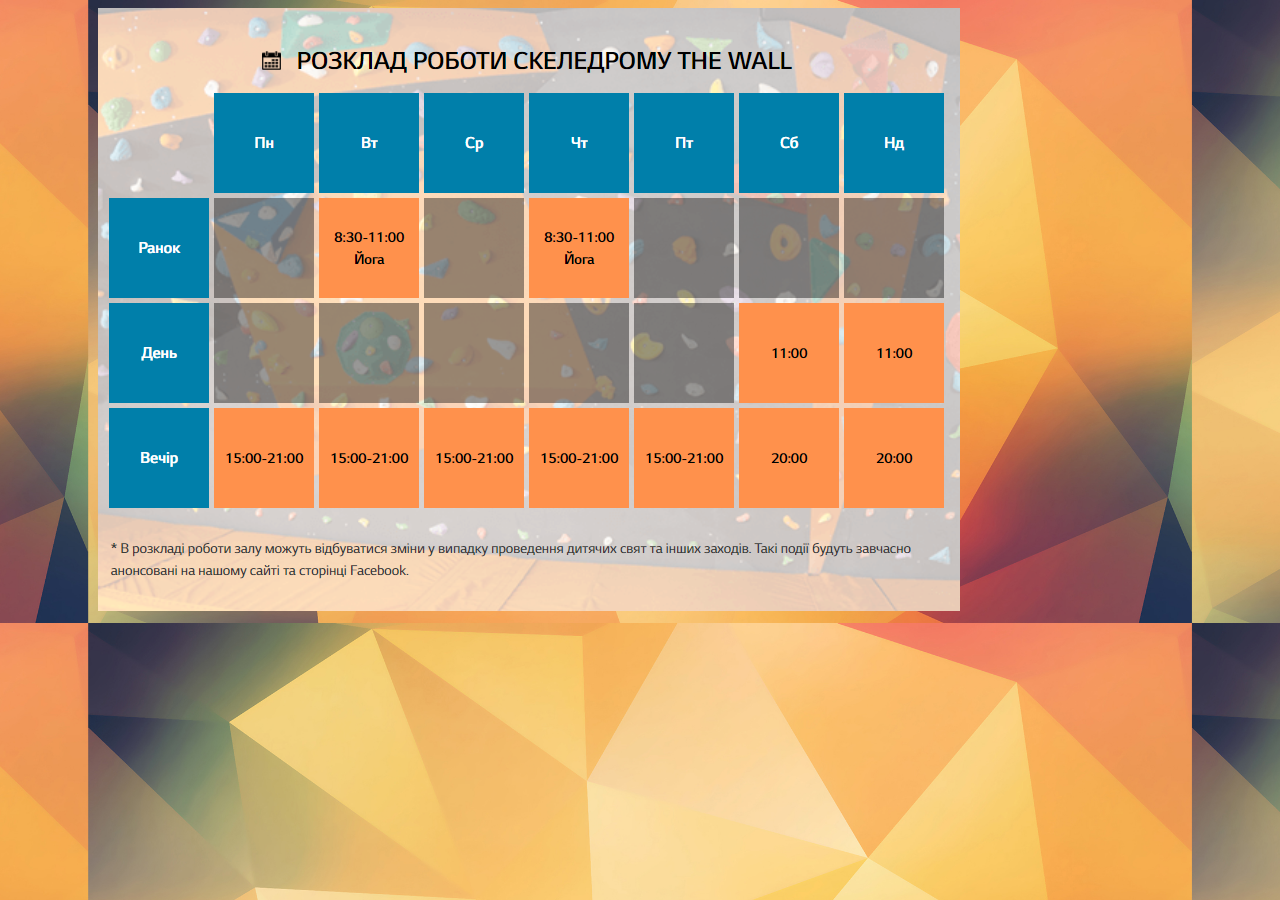
==== schedule.html @ b715fed5 "modify" ====
<!DOCTYPE html>
<html lang="uk">

<head>
  <title>Розклад</title>
  <meta charset="utf-8">
  <meta charset="utf-8">
  <meta name="viewport" content="width=device-width, initial-scale=1.0">
  <meta name="author" content="Stan Kleshnov">
  <link rel="icon" href="img/favicon.ico" type="image/x-icon">
  <link rel="schedule" href="schedule.html">
  <link rel="stylesheet" href="css/index.css">
</head>

<body>
  <div class="">
    <img class="schedule" src="img/schedule.png" alt="schedule-img">
  </div>
</body>

</html>
---- css/index.css ----
@import url('https://fonts.googleapis.com/css?family=Rubik');
html {
  font-family: 'Rubik', sans-serif;
  max-width: 1100px;
  margin: 0 auto;
  position: relative;
}

@media (max-width: 400px) {
  .jumbotron {
    color: black;
  }
}

body {
  background-image: url(../img/fon-main.jpg);
  background-size: cover;
  background-position: center;
}

main {
  margin-top: 5%;
  margin-left: 5%;
  display: grid;
  grid-template-columns: repeat(3, 1fr)
}

ul.socials li {
  margin-top: 10%;
  right: 0;
  display: inline;
  float: right;
}

ul.socials-footer li {
  margin-right: 20px;
  display: inline;
  float: right;
}

.fa {
  color: white;
  padding: 5px;
  font-size: 40px;
  text-align: center;
}

.fa:hover {
  opacity: 0.85;
  color: black;
}

.jumbotron {
  background-image: url(../img/main-foto-bg.jpg);
  background-size: cover;
  background-position: center;
}

.main-title {
  text-align: center;
}

input, textarea {
  width: 60%;
  float: right;
  margin-right: 10%;
}

.submit {
  width: 30%;
  height: 40px;
  margin-left: 45%;
  margin-top: 2%;
}

#title {
  text-align: center;
}

.column {
  margin: 10px;
  /* -webkit-column-width: 200px;
  -moz-column-width: 200px; */
  column-width: 200px;
  /* -webkit-column-count: 3;
  -moz-column-count: 3; */
  column-count: 3;
  /* -webkit-column-gap: 30px;
  -moz-column-gap: 30px; */
  column-gap: 30px;
  /* -webkit-column-rule: 1px solid #ccc;
  -moz-column-rule: 1px solid #ccc; */
  column-rule: 1px solid #ccc;
}

/* .entry-content {
  background: #351fdd;
} */

.navbar {
  font-size: 120%
}

.block {
  height: 100px;
  width: 10px%;
  /* background: red; */
  margin: 10px;
}

.block-logo {
  height: 100px;
  width: 100px;
  /* background: red; */
  margin: 10px;
}

.container-footer {
  display: grid;
  grid-template-columns: 1fr 1fr 1fr 1fr;
}

.container {
  display: grid;
}

.schedule {
  background-size: cover;
  background-position: center;
}

iframe {
  margin-top: 5%;
  height: 300px;
  width: 100%;
  border: 0;
}

form {
  margin-top: 5%;
}

footer {
  flex: 0 0 auto;
  height: 70px;
  border: 2px solid black;
  background-color: #1a1a1d;
  color: white;
  width: 100%;
  height: 200px;
}
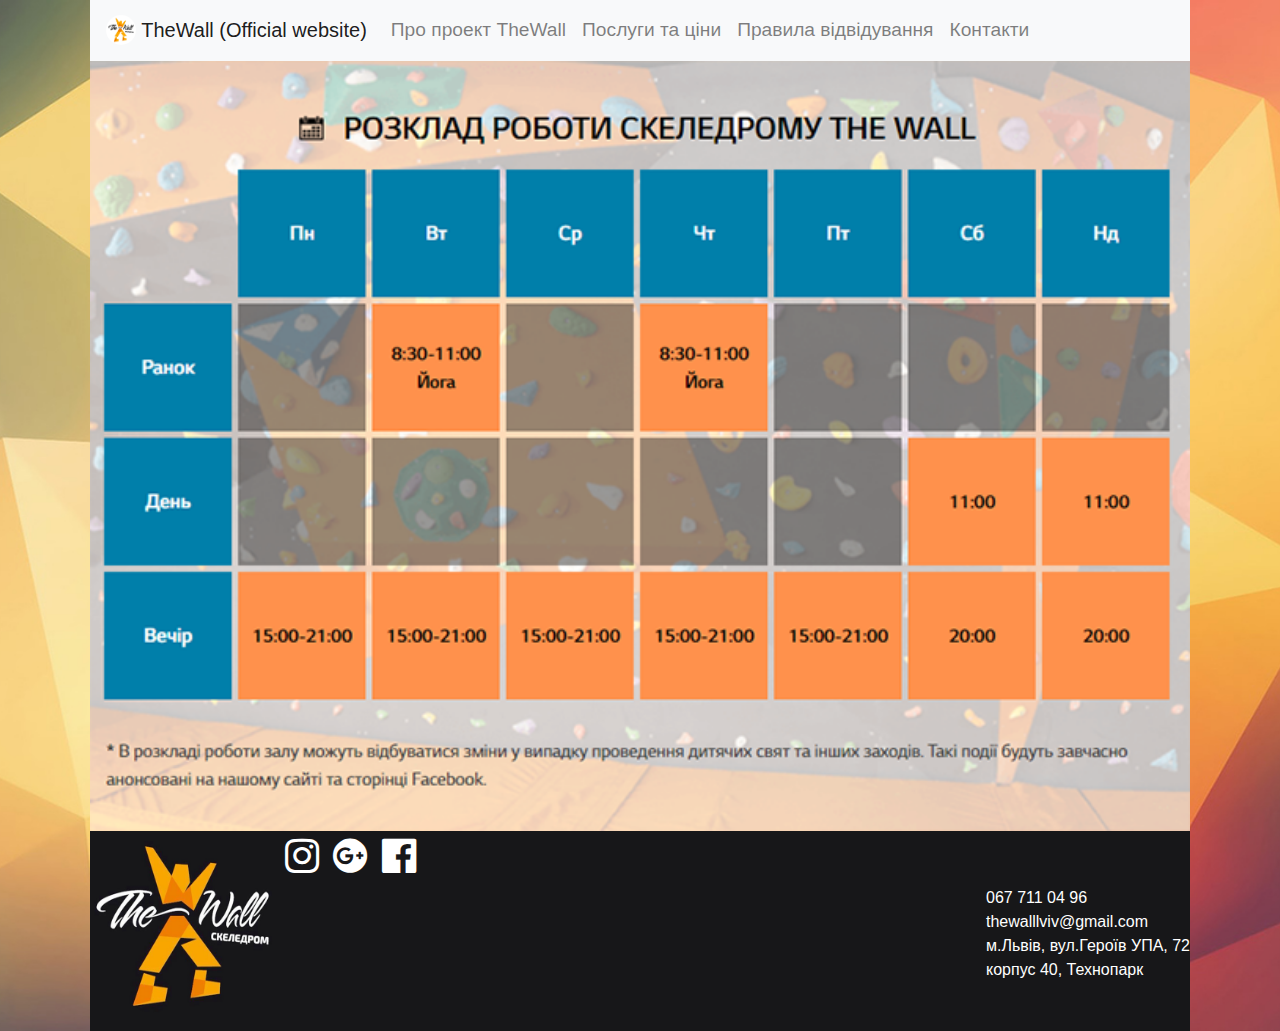
==== commit c9a89915: "main block is fixed" ====
--- a/schedule.html
+++ b/schedule.html
@@ -2,20 +2,71 @@
 <html lang="uk">
 
 <head>
-  <title>Розклад</title>
-  <meta charset="utf-8">
-  <meta charset="utf-8">
-  <meta name="viewport" content="width=device-width, initial-scale=1.0">
-  <meta name="author" content="Stan Kleshnov">
-  <link rel="icon" href="img/favicon.ico" type="image/x-icon">
-  <link rel="schedule" href="schedule.html">
-  <link rel="stylesheet" href="css/index.css">
+    <title>Розклад</title>
+    <meta charset="utf-8">
+    <meta name="viewport" content="width=device-width, initial-scale=1.0">
+    <meta name="author" content="Stan Kleshnov">
+    <link rel="icon" href="img/favicon.ico" type="image/x-icon">
+    <link rel="stylesheet" href="https://maxcdn.bootstrapcdn.com/bootstrap/4.0.0/css/bootstrap.min.css" integrity="sha384-Gn5384xqQ1aoWXA+058RXPxPg6fy4IWvTNh0E263XmFcJlSAwiGgFAW/dAiS6JXm" crossorigin="anonymous">
+    <link rel="stylesheet" href="https://cdnjs.cloudflare.com/ajax/libs/font-awesome/4.7.0/css/font-awesome.min.css">
+    <link rel="stylesheet" href="css/index.css">
 </head>
 
 <body>
-  <div class="">
+    <nav class="navbar navbar-expand-lg navbar-light bg-light">
+        <a class="navbar-brand" href="http://the-wall.com.ua/">
+					 <img src="img/logo-thewall.jpg" width="30" height="30" class="d-inline-block align-top rounded-circle" alt="Official website">
+						TheWall (Official website)
+					</a>
+        <button class="navbar-toggler" type="button" data-toggle="collapse" data-target="#navbarNav" aria-controls="navbarNav" aria-expanded="false" aria-label="Toggle navigation">
+			    <span class="navbar-toggler-icon"></span>
+			  </button>
+        <div class="collapse navbar-collapse" id="navbarNav">
+            <ul class="navbar-nav">
+                <li class="nav-item">
+                    <a class="nav-link" href="http://the-wall.com.ua/pro-proekt-the-wall">Про проект TheWall<span class="sr-only">(current)</span></a>
+                </li>
+                <li class="nav-item">
+                    <a class="nav-link" href="http://the-wall.com.ua/poslugi-ta-tsini">Послуги та ціни</a>
+                </li>
+                <li class="nav-item">
+                    <a class="nav-link" href="http://the-wall.com.ua/pravila-vidviduvannya">Правила відвідування</a>
+                </li>
+                <li class="nav-item">
+                    <a class="nav-link" href="http://the-wall.com.ua/kontakty">Контакти</a>
+                </li>
+            </ul>
+        </div>
+    </nav>
     <img class="schedule" src="img/schedule.png" alt="schedule-img">
-  </div>
+    <footer>
+
+        <div class="block-logo">
+            <img src="img/logo-thewall-black.jpg" width="190" height="190" class="d-inline-block align-top rounded-circle" alt="Official website">
+        </div>
+
+        <!-- <div class="block"><a href="https://github.com/" class="fa fa-github"></a></div> -->
+
+        <div class="contacts-footer">
+            067 711 04 96
+            <br> thewalllviv@gmail.com
+            <br> м.Львів, вул.Героїв УПА, 72
+            <br> корпус 40, Технопарк
+            <br>
+        </div>
+
+
+        <a href="https://www.instagram.com/thewalllviv/" class="fa fa-instagram"></a>
+
+        <a href="https://plus.google.com/u/3/+TheWallLviv" class="fa fa-google-plus-official"></a>
+
+        <a href="https://www.facebook.com/thewalllviv" class="fa fa-facebook-official"></a>
+
+    </footer>
+    <script src="https://code.jquery.com/jquery-3.3.1.min.js" integrity="sha256-FgpCb/KJQlLNfOu91ta32o/NMZxltwRo8QtmkMRdAu8=" crossorigin="anonymous">
+    </script>
+    <script src="https://cdnjs.cloudflare.com/ajax/libs/popper.js/1.12.9/umd/popper.min.js" integrity="sha384-ApNbgh9B+Y1QKtv3Rn7W3mgPxhU9K/ScQsAP7hUibX39j7fakFPskvXusvfa0b4Q" crossorigin="anonymous"></script>
+    <script src="https://maxcdn.bootstrapcdn.com/bootstrap/4.0.0/js/bootstrap.min.js" integrity="sha384-JZR6Spejh4U02d8jOt6vLEHfe/JQGiRRSQQxSfFWpi1MquVdAyjUar5+76PVCmYl" crossorigin="anonymous"></script>
 </body>
 
 </html>
--- a/css/index.css
+++ b/css/index.css
@@ -8,7 +8,7 @@
 
 @media (max-width: 400px) {
   .jumbotron {
-    color: black;
+    color: red;
   }
 }
 
@@ -16,6 +16,7 @@
   background-image: url(../img/fon-main.jpg);
   background-size: cover;
   background-position: center;
+  background-repeat: no-repeat;
 }
 
 main {
@@ -25,15 +26,45 @@
   grid-template-columns: repeat(3, 1fr)
 }
 
+.schedule {
+  width: 100%;
+  background: url(https://wallpapershome.ru/images/pages/pic_hs/225.jpg);
+}
+
+@media (max-width: 400px) {
+  main {
+    color: red;
+    margin-top: 5%;
+    margin-left: 5%;
+    display: block;
+  }
+  .card {
+    margin-top: 3%;
+    padding: 5%;
+    margin: auto;
+    margin-top: 10px;
+  }
+}
+
+@media (max-width: 800px) {
+  main {
+    color: blue;
+    margin-top: 5%;
+    margin-left: 5%;
+    display: block;
+  }
+  .card {
+    margin-top: 10%;
+    padding: 2%;
+    width: 100%;
+    margin: auto;
+    margin-top: 10px;
+  }
+}
+
 ul.socials li {
   margin-top: 10%;
   right: 0;
-  display: inline;
-  float: right;
-}
-
-ul.socials-footer li {
-  margin-right: 20px;
   display: inline;
   float: right;
 }
@@ -58,6 +89,7 @@
 
 .main-title {
   text-align: center;
+  margin-top: 3%;
 }
 
 input, textarea {
@@ -73,29 +105,13 @@
   margin-top: 2%;
 }
 
-#title {
-  text-align: center;
-}
-
 .column {
   margin: 10px;
-  /* -webkit-column-width: 200px;
-  -moz-column-width: 200px; */
   column-width: 200px;
-  /* -webkit-column-count: 3;
-  -moz-column-count: 3; */
   column-count: 3;
-  /* -webkit-column-gap: 30px;
-  -moz-column-gap: 30px; */
   column-gap: 30px;
-  /* -webkit-column-rule: 1px solid #ccc;
-  -moz-column-rule: 1px solid #ccc; */
   column-rule: 1px solid #ccc;
 }
-
-/* .entry-content {
-  background: #351fdd;
-} */
 
 .navbar {
   font-size: 120%
@@ -104,48 +120,38 @@
 .block {
   height: 100px;
   width: 10px%;
-  /* background: red; */
   margin: 10px;
 }
 
 .block-logo {
-  height: 100px;
-  width: 100px;
-  /* background: red; */
-  margin: 10px;
-}
-
-.container-footer {
-  display: grid;
-  grid-template-columns: 1fr 1fr 1fr 1fr;
-}
-
-.container {
-  display: grid;
-}
-
-.schedule {
-  background-size: cover;
-  background-position: center;
+  float: left;
 }
 
 iframe {
-  margin-top: 5%;
   height: 300px;
   width: 100%;
   border: 0;
 }
 
 form {
-  margin-top: 5%;
+  margin-top: 3%;
+  margin: 5%
+}
+
+#title {
+  text-align: center;
 }
 
 footer {
   flex: 0 0 auto;
   height: 70px;
-  border: 2px solid black;
-  background-color: #1a1a1d;
+  background-color: #171719;
   color: white;
   width: 100%;
   height: 200px;
 }
+
+.contacts-footer {
+  padding-top: 5%;
+  float: right;
+}
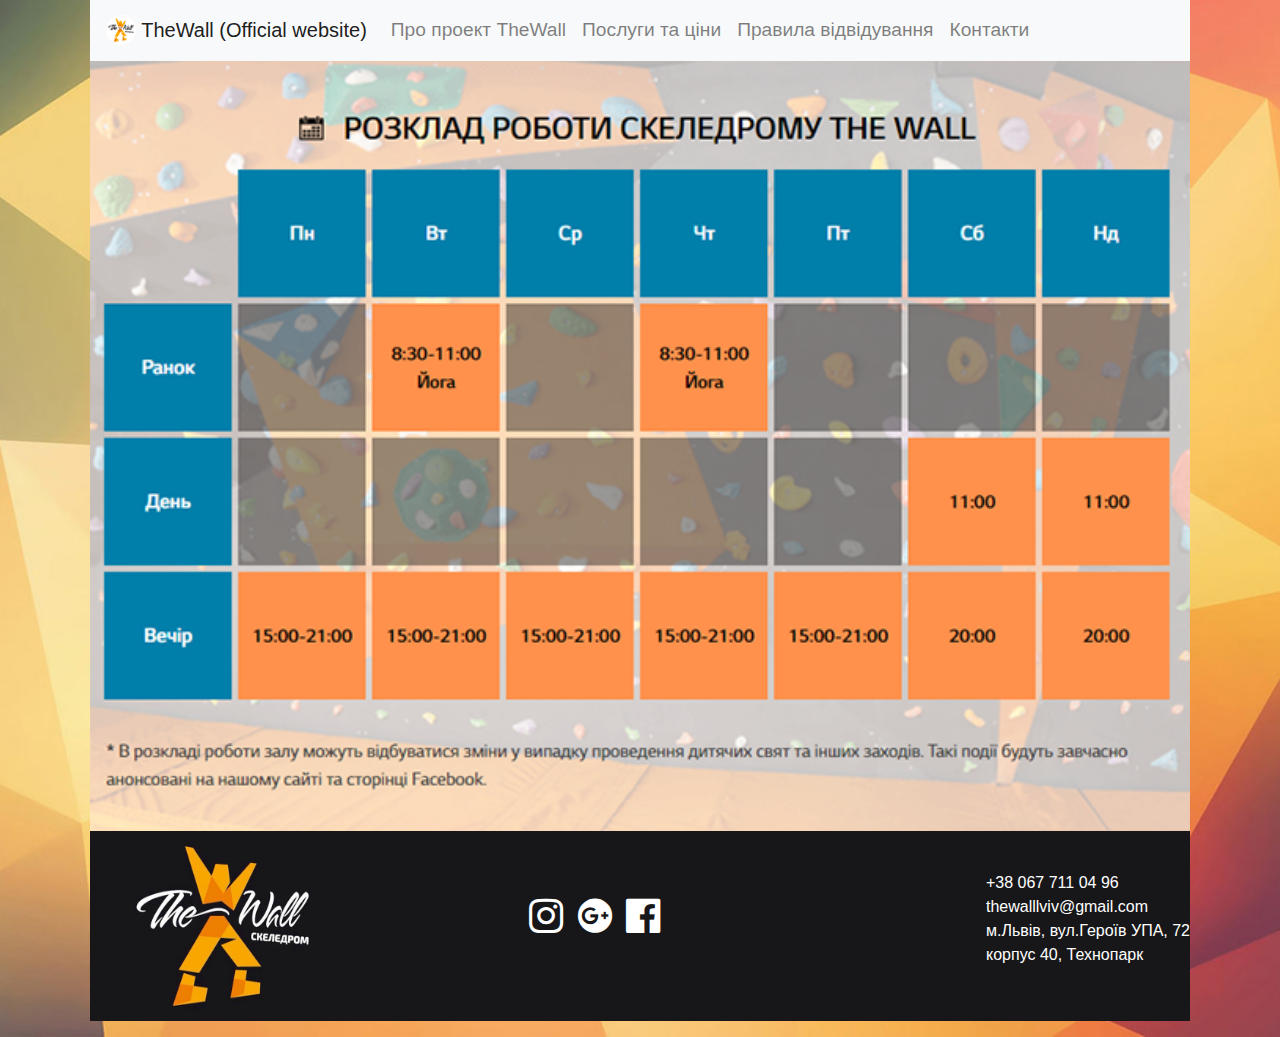
==== commit d6d07851: "modify photo size" ====
--- a/schedule.html
+++ b/schedule.html
@@ -40,28 +40,21 @@
     </nav>
     <img class="schedule" src="img/schedule.png" alt="schedule-img">
     <footer>
-
-        <div class="block-logo">
-            <img src="img/logo-thewall-black.jpg" width="190" height="190" class="d-inline-block align-top rounded-circle" alt="Official website">
-        </div>
-
-        <!-- <div class="block"><a href="https://github.com/" class="fa fa-github"></a></div> -->
-
-        <div class="contacts-footer">
-            067 711 04 96
-            <br> thewalllviv@gmail.com
-            <br> м.Львів, вул.Героїв УПА, 72
-            <br> корпус 40, Технопарк
-            <br>
-        </div>
-
-
-        <a href="https://www.instagram.com/thewalllviv/" class="fa fa-instagram"></a>
-
-        <a href="https://plus.google.com/u/3/+TheWallLviv" class="fa fa-google-plus-official"></a>
-
-        <a href="https://www.facebook.com/thewalllviv" class="fa fa-facebook-official"></a>
-
+        <ul>
+            <li class="footer-logo">
+                <img src="img/logo-thewall-black.jpg" width="190" height="190" class="d-inline-block rounded-circle" alt="Official website"></li>
+            <li class="footer-social">
+                <a href="https://www.instagram.com/thewalllviv/" class="fa fa-instagram"></a>
+                <a href="https://plus.google.com/u/3/+TheWallLviv" class="fa fa-google-plus-official"></a>
+                <a href="https://www.facebook.com/thewalllviv" class="fa fa-facebook-official"></a>
+            </li>
+            <li class="footer-contacts">
+                +38 067 711 04 96
+                <br> thewalllviv@gmail.com
+                <br> м.Львів, вул.Героїв УПА, 72
+                <br> корпус 40, Технопарк
+            </li>
+        </ul>
     </footer>
     <script src="https://code.jquery.com/jquery-3.3.1.min.js" integrity="sha256-FgpCb/KJQlLNfOu91ta32o/NMZxltwRo8QtmkMRdAu8=" crossorigin="anonymous">
     </script>
--- a/css/index.css
+++ b/css/index.css
@@ -7,9 +7,7 @@
 }
 
 @media (max-width: 400px) {
-  .jumbotron {
-    color: red;
-  }
+  .jumbotron {}
 }
 
 body {
@@ -33,7 +31,6 @@
 
 @media (max-width: 400px) {
   main {
-    color: red;
     margin-top: 5%;
     margin-left: 5%;
     display: block;
@@ -117,16 +114,6 @@
   font-size: 120%
 }
 
-.block {
-  height: 100px;
-  width: 10px%;
-  margin: 10px;
-}
-
-.block-logo {
-  float: left;
-}
-
 iframe {
   height: 300px;
   width: 100%;
@@ -143,15 +130,27 @@
 }
 
 footer {
-  flex: 0 0 auto;
   height: 70px;
   background-color: #171719;
   color: white;
   width: 100%;
-  height: 200px;
+  height: auto;
 }
 
-.contacts-footer {
-  padding-top: 5%;
+.footer-logo {
+  display: inline-block;
+}
+
+.footer-social {
+  padding-left: 200px;
+  ;
+  text-align: center;
+  display: inline-block;
+}
+
+.footer-contacts {
+  padding-top: 40px;
+  padding-left: 150px;
+  display: inline-block;
   float: right;
 }
